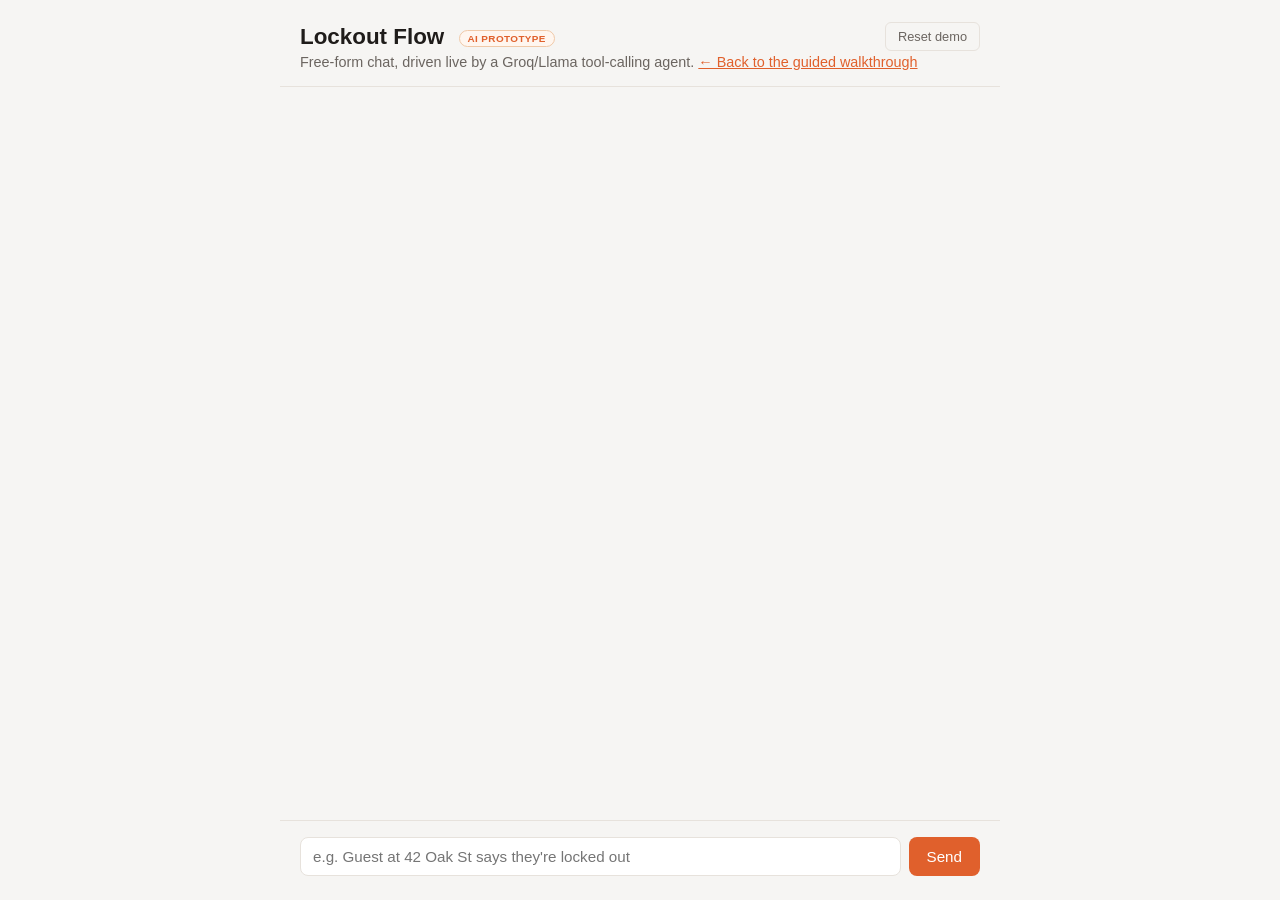
==== static/chat.html @ 7ac196ee "Replace live-chat UI with a deterministic guided walkthrough The free-form AI chat was unreliable fo" ====
<!doctype html>
<html lang="en">
<head>
  <meta charset="utf-8" />
  <meta name="viewport" content="width=device-width, initial-scale=1" />
  <title>Lockout Flow — AI Chat Prototype</title>
  <link rel="stylesheet" href="/static/style.css" />
</head>
<body>
  <div class="app">
    <header>
      <h1>Lockout Flow <span class="proto-tag">AI prototype</span></h1>
      <p class="subtitle">Free-form chat, driven live by a Groq/Llama tool-calling agent. <a href="/">← Back to the guided walkthrough</a></p>
      <button id="resetBtn" class="reset-btn" type="button">Reset demo</button>
    </header>

    <main id="log" class="log"></main>

    <form id="composer" class="composer">
      <input id="messageInput" type="text" autocomplete="off"
             placeholder="e.g. Guest at 42 Oak St says they're locked out" />
      <button type="submit">Send</button>
    </form>
  </div>

  <script src="/static/app.js"></script>
</body>
</html>
---- static/style.css ----
:root {
  --bg: #f6f5f3;
  --panel: #ffffff;
  --ink: #1f1c1a;
  --muted: #6b6560;
  --accent: #e0602c;
  --accent-ink: #ffffff;
  --border: #e7e2dc;
  --host-bubble: #efece6;
  --assistant-bubble: #fff;
  --card-bg: #fff6ef;
  --card-border: #f0c9a8;
  --danger: #b3401f;
}

* { box-sizing: border-box; }

body {
  margin: 0;
  background: var(--bg);
  color: var(--ink);
  font-family: -apple-system, BlinkMacSystemFont, "Segoe UI", Helvetica, Arial, sans-serif;
}

.app {
  max-width: 720px;
  margin: 0 auto;
  min-height: 100vh;
  display: flex;
  flex-direction: column;
}

header {
  padding: 24px 20px 16px;
  border-bottom: 1px solid var(--border);
  position: relative;
}

header h1 {
  margin: 0 0 4px;
  font-size: 1.4rem;
}

.subtitle {
  margin: 0;
  color: var(--muted);
  font-size: 0.9rem;
}

.reset-btn {
  position: absolute;
  top: 22px;
  right: 20px;
  background: none;
  border: 1px solid var(--border);
  color: var(--muted);
  padding: 6px 12px;
  border-radius: 6px;
  font-size: 0.8rem;
  cursor: pointer;
}
.reset-btn:hover { background: var(--host-bubble); }

.log {
  flex: 1;
  overflow-y: auto;
  padding: 20px;
  display: flex;
  flex-direction: column;
  gap: 12px;
}

.bubble {
  max-width: 85%;
  padding: 10px 14px;
  border-radius: 12px;
  line-height: 1.45;
  font-size: 0.95rem;
  white-space: pre-wrap;
}

.bubble.user {
  align-self: flex-end;
  background: var(--accent);
  color: var(--accent-ink);
  border-bottom-right-radius: 4px;
}

.bubble.assistant {
  align-self: flex-start;
  background: var(--assistant-bubble);
  border: 1px solid var(--border);
  border-bottom-left-radius: 4px;
}

.bubble.error {
  align-self: center;
  background: #fdecea;
  border: 1px solid #f3c2ba;
  color: var(--danger);
  font-size: 0.85rem;
}

.action-card {
  align-self: flex-start;
  max-width: 90%;
  background: var(--card-bg);
  border: 1px solid var(--card-border);
  border-radius: 12px;
  padding: 12px 14px;
  font-size: 0.9rem;
}

.action-card .action-title {
  font-weight: 600;
  margin-bottom: 6px;
}

.action-card pre {
  margin: 6px 0 10px;
  background: rgba(0,0,0,0.03);
  padding: 8px;
  border-radius: 6px;
  font-size: 0.8rem;
  overflow-x: auto;
}

.action-card .actions {
  display: flex;
  gap: 8px;
}

.action-card button {
  border: none;
  border-radius: 6px;
  padding: 6px 14px;
  font-size: 0.85rem;
  cursor: pointer;
}

.action-card .confirm {
  background: var(--accent);
  color: var(--accent-ink);
}

.action-card .cancel {
  background: var(--host-bubble);
  color: var(--ink);
}

.action-card.resolved {
  opacity: 0.7;
}

.composer {
  display: flex;
  gap: 8px;
  padding: 16px 20px 24px;
  border-top: 1px solid var(--border);
}

.composer input {
  flex: 1;
  padding: 10px 12px;
  border: 1px solid var(--border);
  border-radius: 8px;
  font-size: 0.95rem;
}

.composer button {
  padding: 10px 18px;
  background: var(--accent);
  color: var(--accent-ink);
  border: none;
  border-radius: 8px;
  font-size: 0.95rem;
  cursor: pointer;
}

.composer button:disabled,
.composer input:disabled {
  opacity: 0.5;
  cursor: not-allowed;
}

.typing {
  align-self: flex-start;
  color: var(--muted);
  font-size: 0.85rem;
  font-style: italic;
}

.proto-tag {
  display: inline-block;
  vertical-align: middle;
  margin-left: 8px;
  font-size: 0.62rem;
  font-weight: 600;
  letter-spacing: 0.04em;
  text-transform: uppercase;
  color: var(--accent);
  background: var(--card-bg);
  border: 1px solid var(--card-border);
  border-radius: 999px;
  padding: 2px 8px;
}

.subtitle a {
  color: var(--accent);
}

/* --- Scenario walkthrough --- */

.turn {
  display: flex;
  flex-direction: column;
  gap: 4px;
  max-width: 85%;
}

.turn.guest { align-self: flex-start; }
.turn.agent { align-self: flex-end; align-items: flex-end; }

.speaker-label {
  font-size: 0.72rem;
  font-weight: 600;
  letter-spacing: 0.02em;
  text-transform: uppercase;
  color: var(--muted);
  padding: 0 4px;
}

.turn .bubble {
  max-width: 100%;
}

.turn.guest .bubble {
  background: var(--assistant-bubble);
  border: 1px solid var(--border);
  border-bottom-left-radius: 4px;
}

.turn.agent .bubble {
  background: var(--accent);
  color: var(--accent-ink);
  border-bottom-right-radius: 4px;
}

.choices {
  align-self: stretch;
  display: flex;
  flex-direction: column;
  gap: 8px;
  padding: 4px 4px 8px;
}

.choices .choices-label {
  font-size: 0.75rem;
  color: var(--muted);
  margin-bottom: 2px;
}

.choice-btn {
  text-align: left;
  background: var(--panel);
  border: 1px solid var(--border);
  border-radius: 10px;
  padding: 12px 14px;
  font-size: 0.92rem;
  line-height: 1.4;
  cursor: pointer;
  transition: border-color 0.15s, background 0.15s;
}

.choice-btn:hover {
  border-color: var(--accent);
  background: var(--card-bg);
}

.end-panel {
  align-self: center;
  text-align: center;
  padding: 16px 20px;
  display: flex;
  flex-direction: column;
  align-items: center;
  gap: 10px;
}

.end-badge {
  display: inline-block;
  font-weight: 600;
  font-size: 0.9rem;
  padding: 6px 16px;
  border-radius: 999px;
}

.end-badge.resolved {
  background: #e8f5e9;
  color: #2e7d32;
  border: 1px solid #b7dfba;
}

.end-badge.escalated {
  background: #fff3e0;
  color: #b3401f;
  border: 1px solid var(--card-border);
}

.end-badge.followup {
  background: #fdecea;
  color: var(--danger);
  border: 1px solid #f3c2ba;
}

.log-note {
  font-size: 0.78rem;
  color: var(--muted);
}

.restart-btn {
  padding: 10px 20px;
  background: var(--accent);
  color: var(--accent-ink);
  border: none;
  border-radius: 8px;
  font-size: 0.9rem;
  cursor: pointer;
}

.scenario-menu {
  align-self: center;
  display: flex;
  flex-wrap: wrap;
  justify-content: center;
  gap: 8px;
  padding: 4px;
}

.scenario-menu-label {
  align-self: center;
  width: 100%;
  text-align: center;
  font-size: 0.78rem;
  color: var(--muted);
  margin-bottom: 2px;
}

.scenario-btn {
  background: var(--panel);
  border: 1px solid var(--border);
  border-radius: 999px;
  padding: 8px 14px;
  font-size: 0.82rem;
  cursor: pointer;
}

.scenario-btn:hover {
  border-color: var(--accent);
  background: var(--card-bg);
}
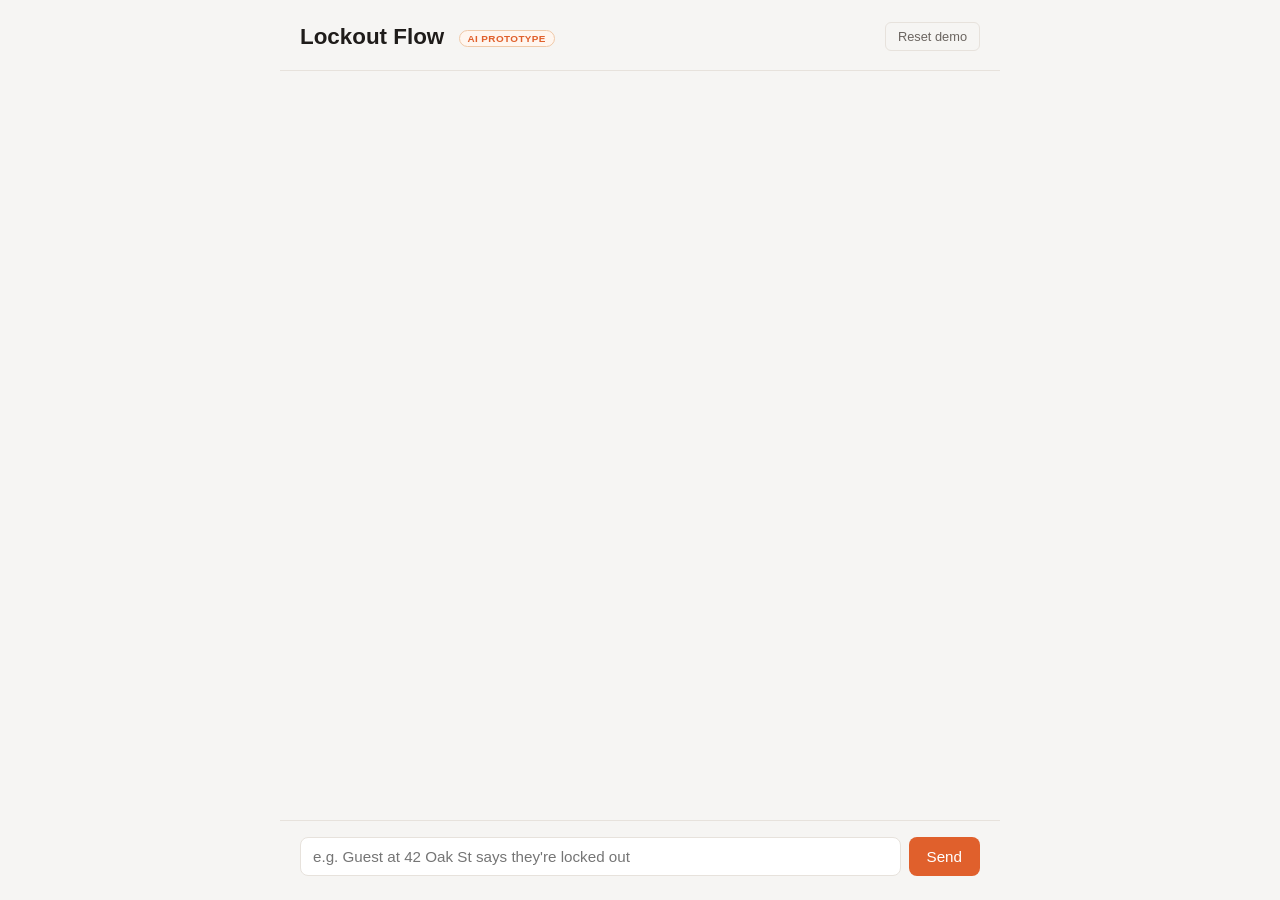
==== commit a55bd4bc: "Remove header subtitle lines and cross-links for a cleaner demo view" ====
--- a/static/chat.html
+++ b/static/chat.html
@@ -10,7 +10,6 @@
   <div class="app">
     <header>
       <h1>Lockout Flow <span class="proto-tag">AI prototype</span></h1>
-      <p class="subtitle">Free-form chat, driven live by a Groq/Llama tool-calling agent. <a href="/">← Back to the guided walkthrough</a></p>
       <button id="resetBtn" class="reset-btn" type="button">Reset demo</button>
     </header>
 
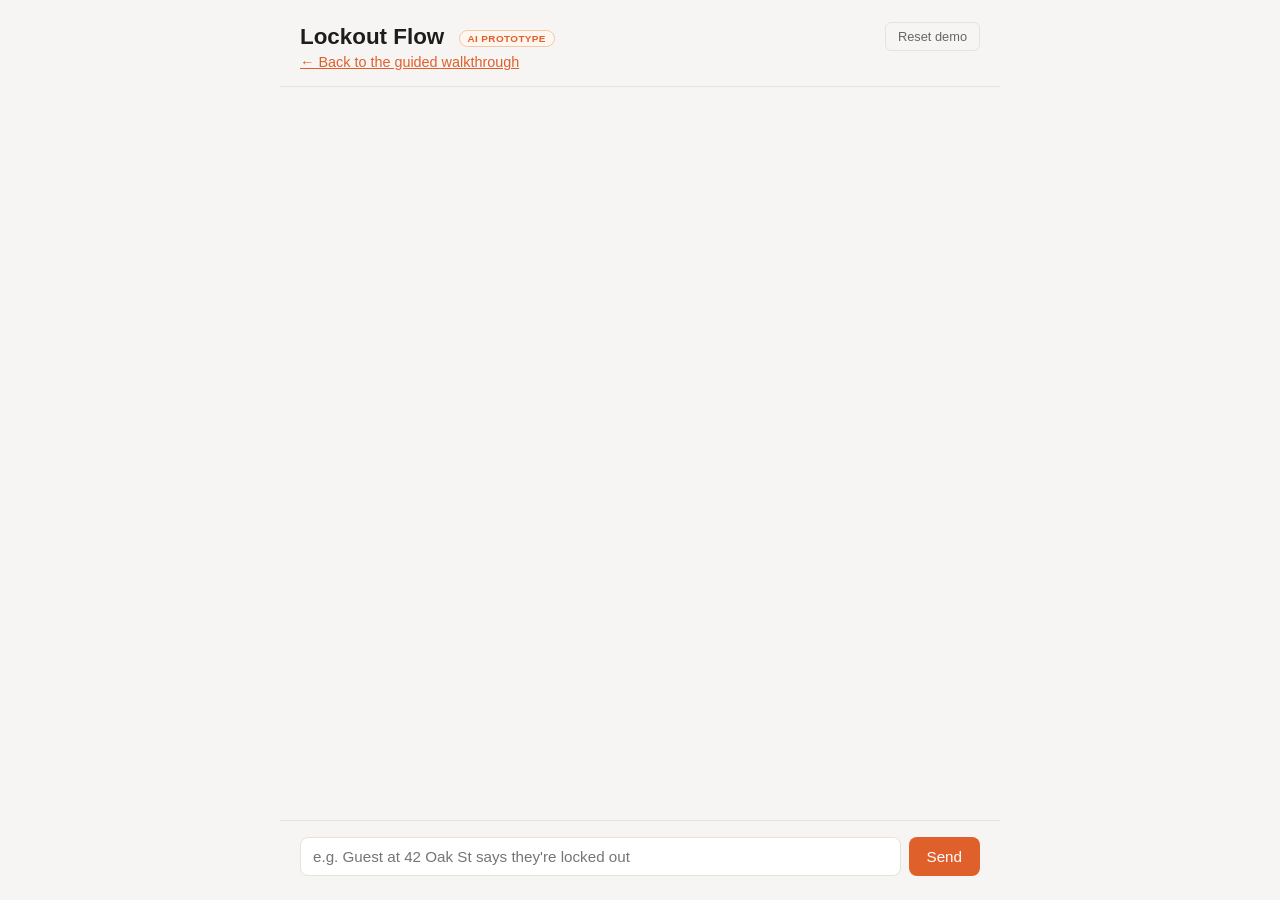
==== commit b57a99e7: "Keep cross-page nav links, just drop the descriptive subtitle text" ====
--- a/static/chat.html
+++ b/static/chat.html
@@ -10,6 +10,7 @@
   <div class="app">
     <header>
       <h1>Lockout Flow <span class="proto-tag">AI prototype</span></h1>
+      <p class="subtitle"><a href="/">← Back to the guided walkthrough</a></p>
       <button id="resetBtn" class="reset-btn" type="button">Reset demo</button>
     </header>
 
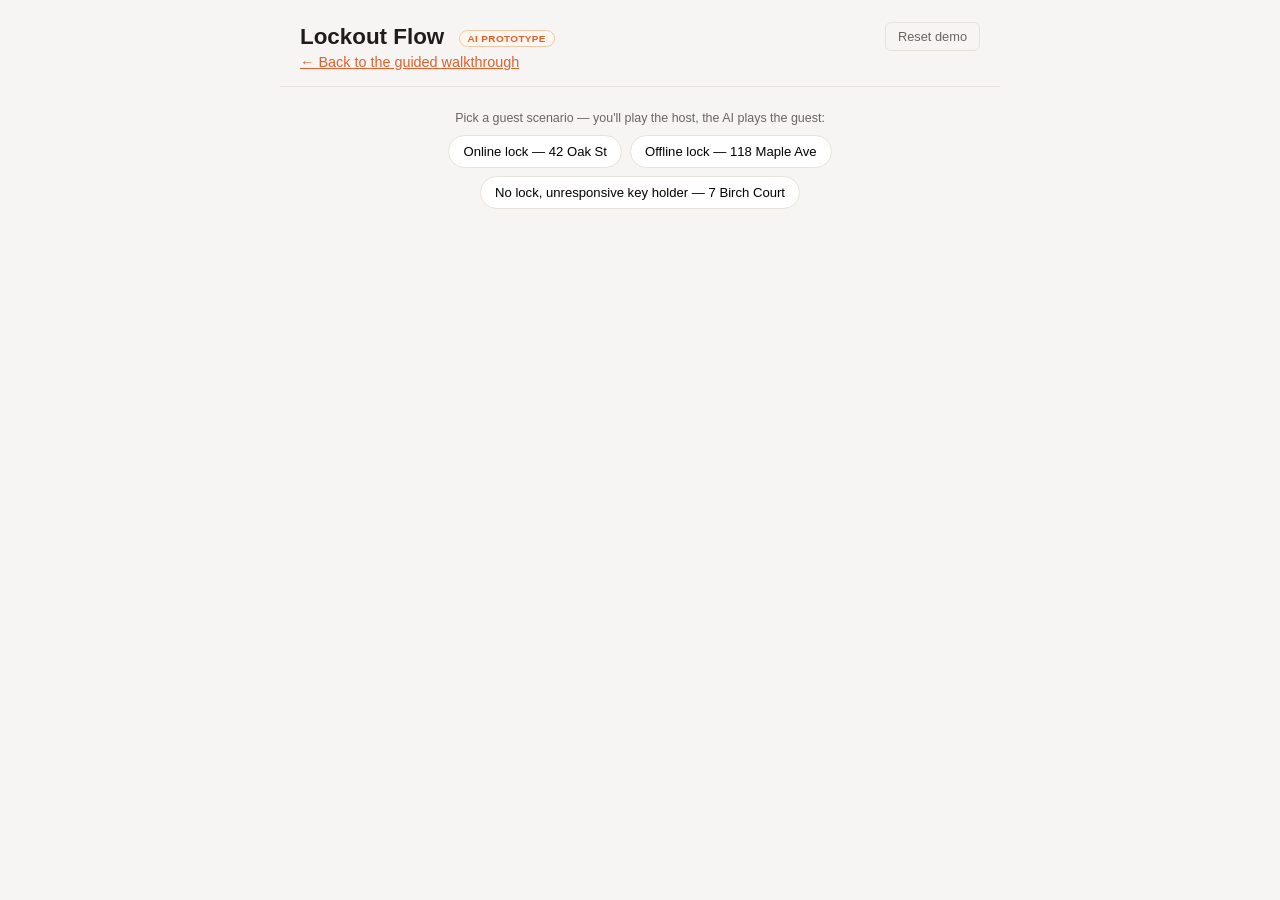
==== commit f456ef0f: "Rebuild the AI chat prototype as a grounded guest roleplay The old /chat mode had the AI act as the " ====
--- a/static/chat.html
+++ b/static/chat.html
@@ -16,13 +16,13 @@
 
     <main id="log" class="log"></main>
 
-    <form id="composer" class="composer">
+    <form id="composer" class="composer" style="display:none">
       <input id="messageInput" type="text" autocomplete="off"
-             placeholder="e.g. Guest at 42 Oak St says they're locked out" />
+             placeholder="Reply to the guest, as the host..." />
       <button type="submit">Send</button>
     </form>
   </div>
 
-  <script src="/static/app.js"></script>
+  <script src="/static/persona.js"></script>
 </body>
 </html>
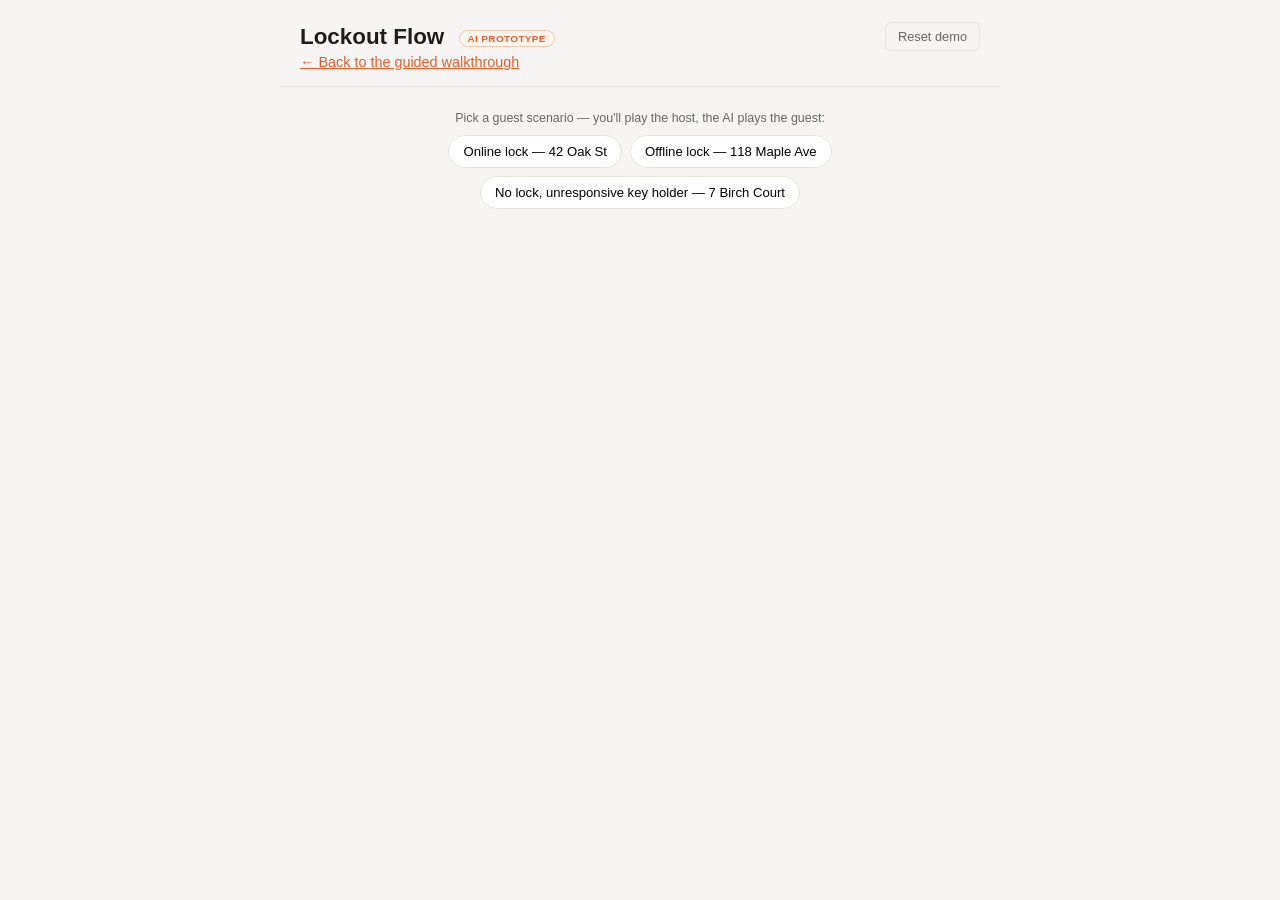
==== commit 761fa6c0: "Add a wrap-up step to the AI chat prototype The persona roleplay had no defined ending -- you could " ====
--- a/static/chat.html
+++ b/static/chat.html
@@ -21,6 +21,9 @@
              placeholder="Reply to the guest, as the host..." />
       <button type="submit">Send</button>
     </form>
+    <div id="wrapupBar" class="wrapup-bar" style="display:none">
+      <button id="wrapupBtn" class="wrapup-btn" type="button">Wrap up &amp; log incident →</button>
+    </div>
   </div>
 
   <script src="/static/persona.js"></script>
--- a/static/style.css
+++ b/static/style.css
@@ -183,6 +183,28 @@
   cursor: not-allowed;
 }
 
+.wrapup-bar {
+  display: flex;
+  justify-content: center;
+  padding: 0 20px 20px;
+}
+
+.wrapup-btn {
+  background: none;
+  border: 1px solid var(--border);
+  color: var(--muted);
+  padding: 8px 16px;
+  border-radius: 8px;
+  font-size: 0.82rem;
+  cursor: pointer;
+}
+
+.wrapup-btn:hover {
+  border-color: var(--accent);
+  color: var(--accent);
+  background: var(--card-bg);
+}
+
 .typing {
   align-self: flex-start;
   color: var(--muted);
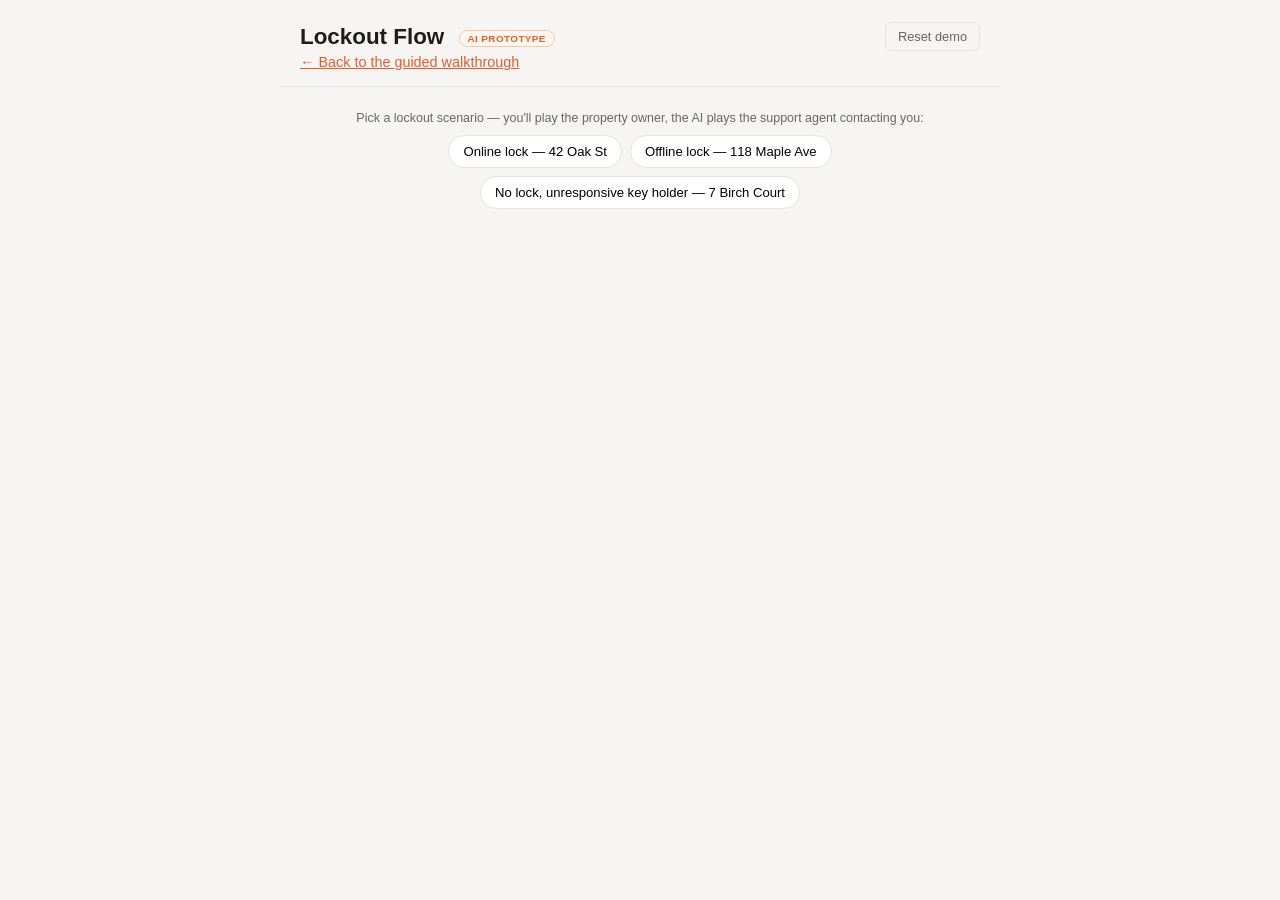
==== commit 179df109: "Reframe AI prototype as agent<->client, fix deprecated model Groq removed the Llama models this app " ====
--- a/static/chat.html
+++ b/static/chat.html
@@ -18,7 +18,7 @@
 
     <form id="composer" class="composer" style="display:none">
       <input id="messageInput" type="text" autocomplete="off"
-             placeholder="Reply to the guest, as the host..." />
+             placeholder="Reply to the agent, as the property owner..." />
       <button type="submit">Send</button>
     </form>
     <div id="wrapupBar" class="wrapup-bar" style="display:none">
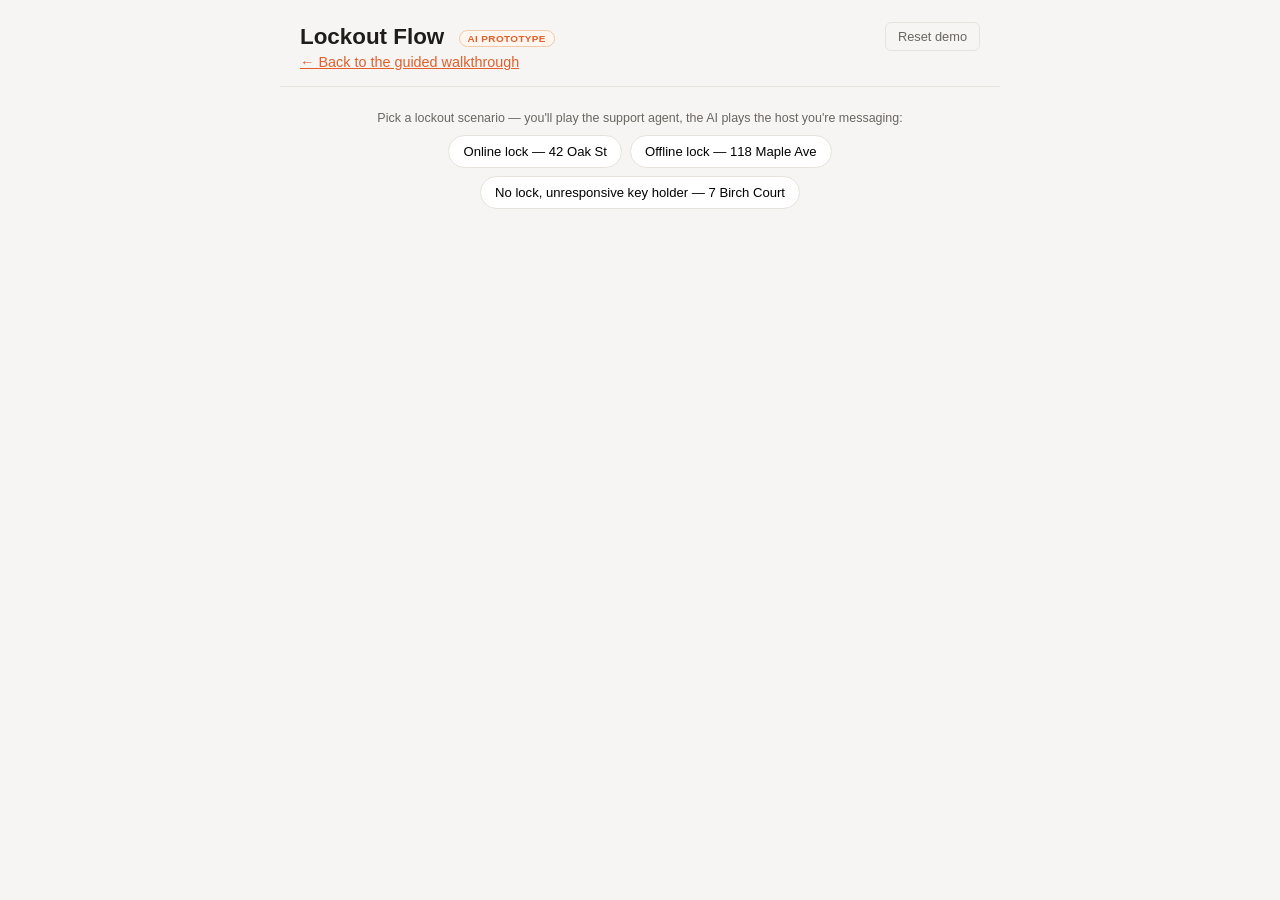
==== commit bd95d6c1: "Flip AI chat prototype: AI plays host, human plays support agent" ====
--- a/static/chat.html
+++ b/static/chat.html
@@ -18,7 +18,7 @@
 
     <form id="composer" class="composer" style="display:none">
       <input id="messageInput" type="text" autocomplete="off"
-             placeholder="Reply to the agent, as the property owner..." />
+             placeholder="Message the host, as the support agent..." />
       <button type="submit">Send</button>
     </form>
     <div id="wrapupBar" class="wrapup-bar" style="display:none">
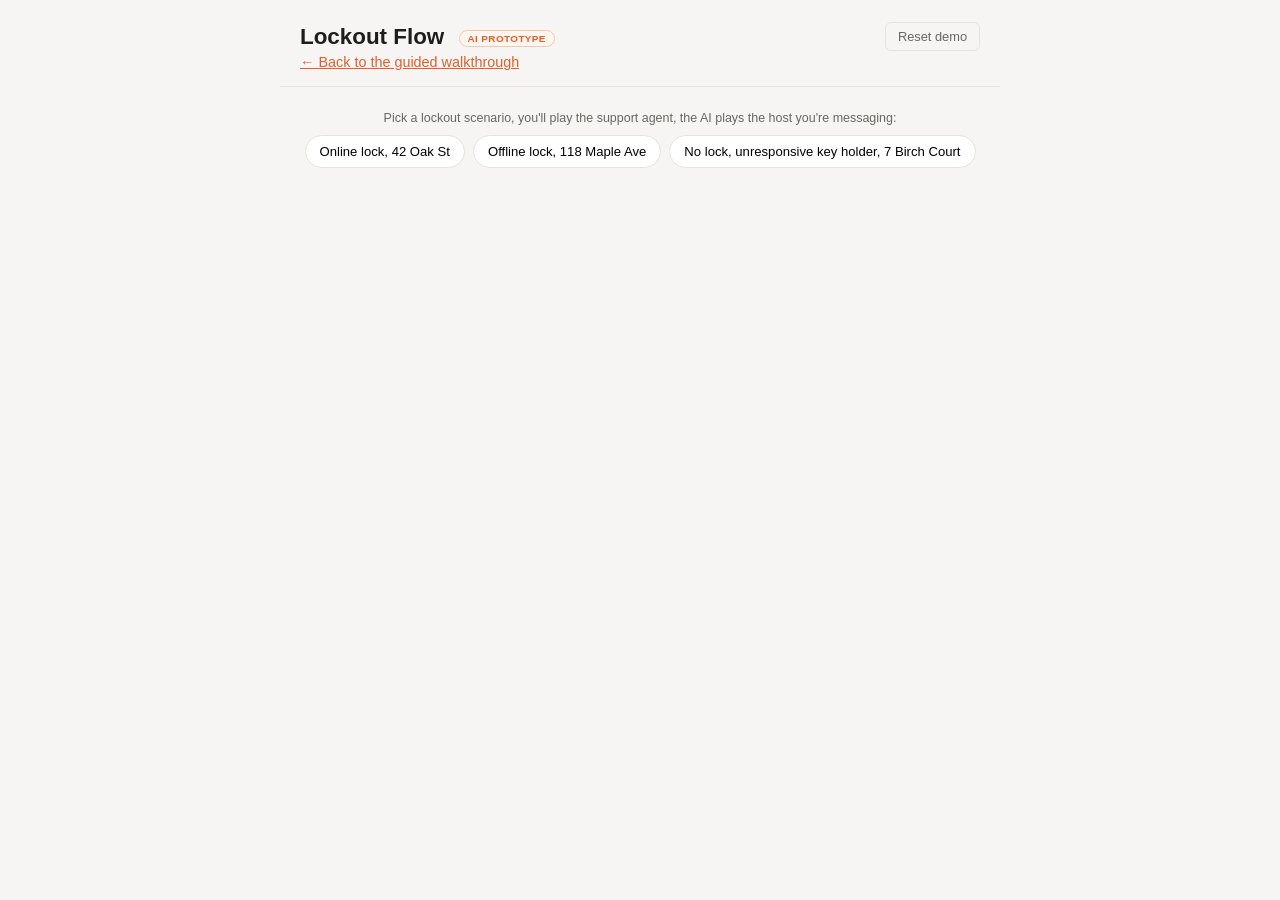
==== commit d613dc3d: "Replace em dashes with commas across the interface" ====
--- a/static/chat.html
+++ b/static/chat.html
@@ -3,7 +3,7 @@
 <head>
   <meta charset="utf-8" />
   <meta name="viewport" content="width=device-width, initial-scale=1" />
-  <title>Lockout Flow — AI Chat Prototype</title>
+  <title>Lockout Flow, AI Chat Prototype</title>
   <link rel="stylesheet" href="/static/style.css" />
 </head>
 <body>
